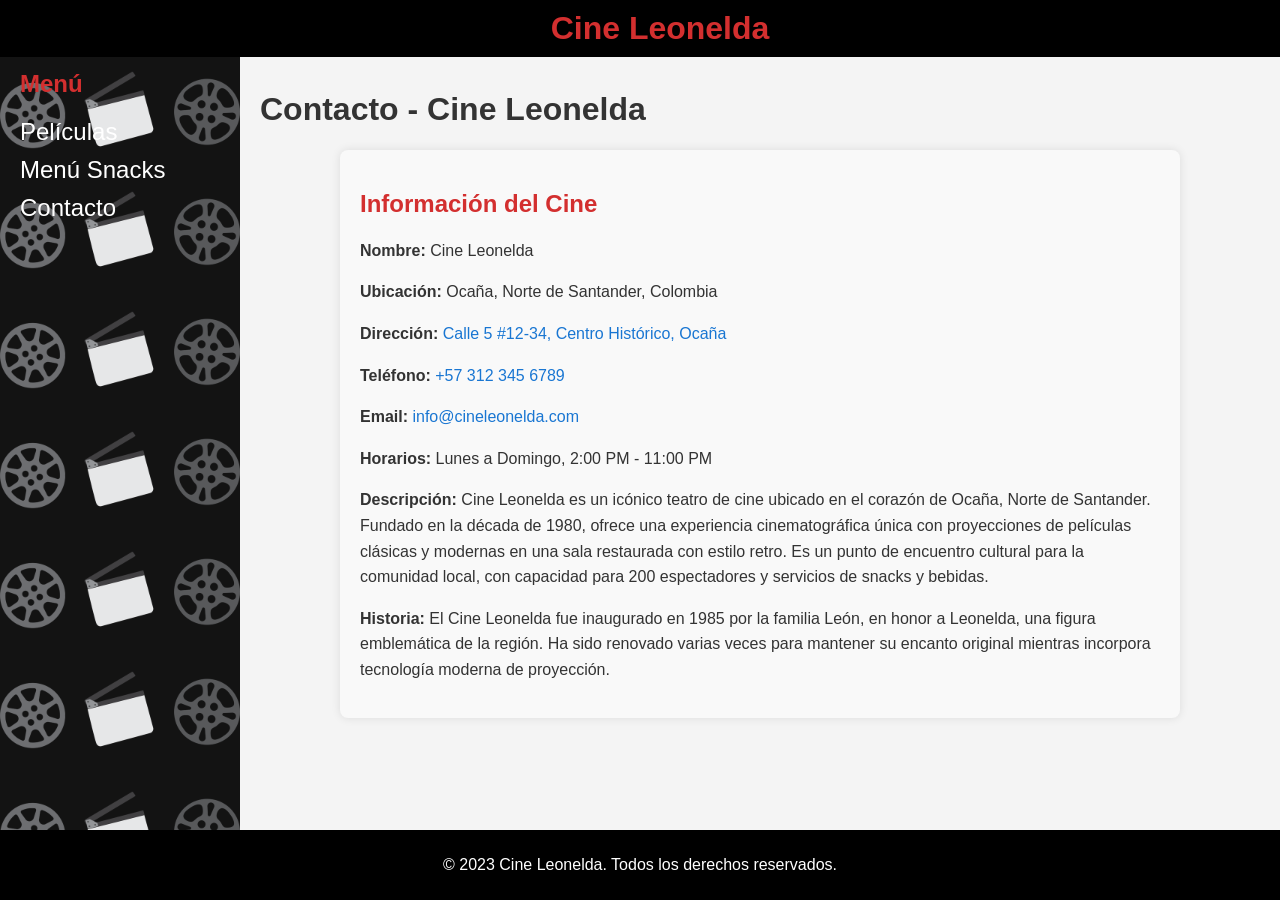
==== contacto/index.html @ 8b7ef1a2 "Descripción de los cambios en contacto" ====
<!DOCTYPE html>
<html lang="es">

<head>
    <meta charset="UTF-8">
    <meta name="viewport" content="width=device-width, initial-scale=1.0">
    <title>Contacto - Cine Leonelda</title>
    <link rel="stylesheet" href="../css/styles.css">
</head>

<body>
    <div id="header"></div>
    <div class="main-content">
        <div id="sidebar"></div>
        <div class="content">
            <h1>Contacto - Cine Leonelda</h1>
            <div class="contact-info">
                <h2>Información del Cine</h2>
                <p><strong>Nombre:</strong> Cine Leonelda</p>
                <p><strong>Ubicación:</strong> Ocaña, Norte de Santander, Colombia</p>
                <p><strong>Dirección:</strong> <a
                        href="https://www.google.com/maps/search/?api=1&query=Calle+5+%2312-34,+Centro+Histórico,+Ocaña,+Norte+de+Santander,+Colombia"
                        target="_blank">Calle 5 #12-34, Centro Histórico, Ocaña</a></p>
                <p><strong>Teléfono:</strong> <a href="tel:+573123456789">+57 312 345 6789</a></p>
                <p><strong>Email:</strong> <a href="mailto:info@cineleonelda.com">info@cineleonelda.com</a></p>
                <p><strong>Horarios:</strong> Lunes a Domingo, 2:00 PM - 11:00 PM</p>
                <p><strong>Descripción:</strong> Cine Leonelda es un icónico teatro de cine ubicado en el corazón de
                    Ocaña, Norte de Santander. Fundado en la década de 1980, ofrece una experiencia cinematográfica
                    única con proyecciones de películas clásicas y modernas en una sala restaurada con estilo retro. Es
                    un punto de encuentro cultural para la comunidad local, con capacidad para 200 espectadores y
                    servicios de snacks y bebidas.</p>
                <p><strong>Historia:</strong> El Cine Leonelda fue inaugurado en 1985 por la familia León, en honor a
                    Leonelda, una figura emblemática de la región. Ha sido renovado varias veces para mantener su
                    encanto original mientras incorpora tecnología moderna de proyección.</p>
            </div>
        </div>
    </div>
    <div id="footer"></div>
    <script src="../js/main.js"></script>
</body>

</html>
---- css/styles.css ----
/* Estilos para Cine Leonelda */
body {
    font-family: Arial, sans-serif;
    margin: 0;
    padding: 0;
    background-color: #f4f4f4;
    color: #333;
}

.login-container {
    max-width: 400px;
    margin: 100px auto;
    padding: 20px;
    background-color: #fff;
    border-radius: 8px;
    box-shadow: 0 0 10px rgba(0, 0, 0, 0.1);
}

.login-container h2 {
    text-align: center;
    color: #d32f2f;
}

.login-container form {
    display: flex;
    flex-direction: column;
}

.login-container label {
    margin-bottom: 5px;
    font-weight: bold;
}

.login-container input {
    margin-bottom: 15px;
    padding: 10px;
    border: 1px solid #ccc;
    border-radius: 4px;
}

.login-container button {
    padding: 10px;
    background-color: #d32f2f;
    color: #fff;
    border: none;
    border-radius: 4px;
    cursor: pointer;
}

.login-container button:hover {
    background-color: #b71c1c;
}

.error {
    color: red;
    text-align: center;
    margin-top: 10px;
}

header {
    background-color: #000;
    color: #fff;
    padding: 10px 20px;
    display: flex;
    justify-content: space-evenly;
    align-items: center;
    position: fixed;
    top: 0;
    width: 100%;
    z-index: 1000;
}

header h1 {
    margin: 0;
    color: #d32f2f;
}

.hamburger {
    display: none;
    flex-direction: column;
    background: none;
    border: none;
    cursor: pointer;
    padding: 5px;
}

.hamburger span {
    width: 25px;
    height: 3px;
    background-color: #fff;
    margin: 3px 0;
    transition: 0.3s;
}

.overlay {
    display: none;
    position: fixed;
    top: 0;
    left: 0;
    width: 100%;
    height: 100%;
    background: rgba(0, 0, 0, 0.5);
    z-index: 999;
}

.close-btn {
    position: absolute;
    top: 10px;
    right: 10px;
    background: none;
    border: none;
    color: #fff;
    font-size: 24px;
    cursor: pointer;
    z-index: 1001;
    display: none;
}

.main-content {
    display: flex;
    min-height: calc(100vh - 120px);
    padding-top: 50px;
}

.sidebar {
    width: 200px;
    background: url(/img/menu.png);
    background-size: contain;
    background-color: #131313;
    color: #fff;
    padding: 20px;
    height: 100%;
    display: block;
    position: static;
    transform: none;
    transition: transform 0.3s ease;
}

.sidebar h2 {
    margin-top: 0;
    color: #d32f2f;
}

.sidebar ul {
    list-style: none;
    padding: 0;
}

.sidebar ul li {
    margin-bottom: 10px;
}

.sidebar ul li a {
    color: #fff;
    text-decoration: none;
    font-size: 1.5rem;
}

.sidebar ul li a:hover {
    text-decoration: underline;
}

.content {
    flex: 1;
    padding: 20px;
}

#productsContainer,
#menuContainer {
    display: grid;
    grid-template-columns: repeat(auto-fill, minmax(280px, 1fr));
    gap: 20px;
    justify-items: center;
    align-items: start;
}

.product {
    width: 100%;
    max-width: 280px;
    min-height: 400px;
    margin: 0;
    padding: 15px;
    background-color: #fff;
    border-radius: 8px;
    box-shadow: 0 0 5px rgba(0, 0, 0, 0.1);
    transition: transform 0.2s ease, box-shadow 0.2s ease;
    box-sizing: border-box;
    display: flex;
    flex-direction: column;
    justify-content: space-between;
}

.menu-item {
    width: 100%;
    max-width: 280px;
    min-height: 350px;
    margin: 0;
    padding: 15px;
    background-color: #fff3e0;
    border: 2px solid #ff9800;
    border-radius: 12px;
    box-shadow: 0 0 5px rgba(0, 0, 0, 0.1);
    transition: transform 0.2s ease, box-shadow 0.2s ease;
    box-sizing: border-box;
    display: flex;
    flex-direction: column;
    justify-content: space-between;
}

.menu-item:hover {
    transform: scale(1.05);
    box-shadow: 0 8px 16px rgba(0, 0, 0, 0.2);
    border-color: #f57c00;
}

@keyframes fadeInUp {
    from {
        opacity: 0;
        transform: translateY(30px);
    }

    to {
        opacity: 1;
        transform: translateY(0);
    }
}

.product.animate {
    animation: fadeInUp 0.6s ease-out;
}

.product-image {
    width: 100%;
    height: auto;
    border-radius: 4px;
}

.product-title {
    margin: 10px 0;
    color: #d32f2f;
}

.product-description {
    margin: 5px 0;
}

.product-price {
    font-weight: bold;
    color: #333;
}

footer {
    background-color: #000;
    color: #fff;
    text-align: center;
    padding: 10px;
    position: relative;
}

/* Responsividad */
@media (max-width: 768px) {
    .hamburger {
        display: flex;
    }

    .main-content {
        flex-direction: column;
    }

    .sidebar {
        position: fixed;
        top: 50px;
        right: 0;
        height: calc(100vh - 60px);
        transform: translateX(100%);
        z-index: 999;
    }

    .sidebar.open {
        transform: translateX(0);
    }

    .close-btn {
        display: block;
    }

    .content {
        padding: 15px;
    }

    #productsContainer,
    #menuContainer {
        grid-template-columns: 1fr;
        gap: 15px;
    }

    .product {
        width: calc(100% - 40px);
        max-width: none;
    }

    .overlay.show {
        display: block;
    }
}

@media (min-width: 769px) and (max-width: 1024px) {

    #productsContainer,
    #menuContainer {
        grid-template-columns: repeat(2, 1fr);
        gap: 15px;
    }

    .product,
    .menu-item {
        max-width: none;
    }
}

@media (min-width: 1025px) {

    #productsContainer,
    #menuContainer {
        grid-template-columns: repeat(auto-fill, minmax(250px, 1fr));
        gap: 25px;
    }
}

.contact-info {
    max-width: 800px;
    margin: 0 auto;
    padding: 20px;
    background-color: #f9f9f9;
    border-radius: 8px;
    box-shadow: 0 0 10px rgba(0, 0, 0, 0.1);
}

.contact-info h2 {
    color: #d32f2f;
    margin-bottom: 20px;
}

.contact-info p {
    margin-bottom: 15px;
    line-height: 1.6;
}

.contact-info a {
    color: #1976d2;
    text-decoration: none;
}

.contact-info a:hover {
    text-decoration: underline;
    color: #0d47a1;
}

.loading {
    display: flex;
    flex-direction: column;
    align-items: center;
    justify-content: center;
    padding: 40px;
    text-align: center;
}

.spinner {
    width: 40px;
    height: 40px;
    border: 4px solid #f3f3f3;
    border-top: 4px solid #d32f2f;
    border-radius: 50%;
    animation: spin 1s linear infinite;
    margin-bottom: 10px;
}

@keyframes spin {
    0% {
        transform: rotate(0deg);
    }

    100% {
        transform: rotate(360deg);
    }
}
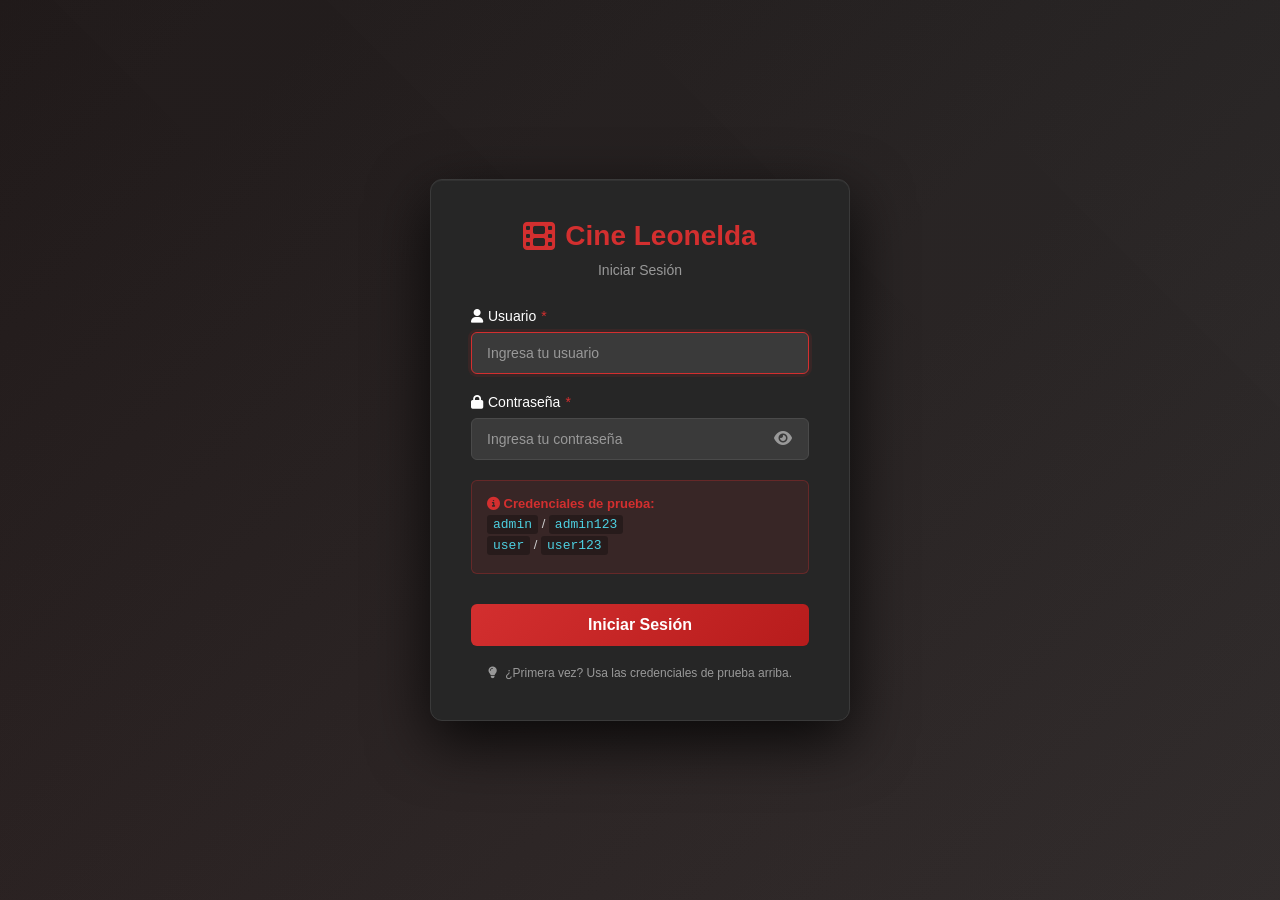
==== commit 1b464429: "Implementar formulario de inicio de sesión y estilos; agregar estilos de menú y página de contacto; " ====
--- a/contacto/index.html
+++ b/contacto/index.html
@@ -36,7 +36,9 @@
         </div>
     </div>
     <div id="footer"></div>
-    <script src="../js/main.js"></script>
+    <script src="../js/auth.js"></script>
+    <script src="../js/route-guard.js"></script>
+    <script src="../js/menu.js"></script>
 </body>
 
 </html>
--- a/css/styles.css
+++ b/css/styles.css
@@ -1,386 +1 @@
-/* Estilos para Cine Leonelda */
-body {
-    font-family: Arial, sans-serif;
-    margin: 0;
-    padding: 0;
-    background-color: #f4f4f4;
-    color: #333;
-}
-
-.login-container {
-    max-width: 400px;
-    margin: 100px auto;
-    padding: 20px;
-    background-color: #fff;
-    border-radius: 8px;
-    box-shadow: 0 0 10px rgba(0, 0, 0, 0.1);
-}
-
-.login-container h2 {
-    text-align: center;
-    color: #d32f2f;
-}
-
-.login-container form {
-    display: flex;
-    flex-direction: column;
-}
-
-.login-container label {
-    margin-bottom: 5px;
-    font-weight: bold;
-}
-
-.login-container input {
-    margin-bottom: 15px;
-    padding: 10px;
-    border: 1px solid #ccc;
-    border-radius: 4px;
-}
-
-.login-container button {
-    padding: 10px;
-    background-color: #d32f2f;
-    color: #fff;
-    border: none;
-    border-radius: 4px;
-    cursor: pointer;
-}
-
-.login-container button:hover {
-    background-color: #b71c1c;
-}
-
-.error {
-    color: red;
-    text-align: center;
-    margin-top: 10px;
-}
-
-header {
-    background-color: #000;
-    color: #fff;
-    padding: 10px 20px;
-    display: flex;
-    justify-content: space-evenly;
-    align-items: center;
-    position: fixed;
-    top: 0;
-    width: 100%;
-    z-index: 1000;
-}
-
-header h1 {
-    margin: 0;
-    color: #d32f2f;
-}
-
-.hamburger {
-    display: none;
-    flex-direction: column;
-    background: none;
-    border: none;
-    cursor: pointer;
-    padding: 5px;
-}
-
-.hamburger span {
-    width: 25px;
-    height: 3px;
-    background-color: #fff;
-    margin: 3px 0;
-    transition: 0.3s;
-}
-
-.overlay {
-    display: none;
-    position: fixed;
-    top: 0;
-    left: 0;
-    width: 100%;
-    height: 100%;
-    background: rgba(0, 0, 0, 0.5);
-    z-index: 999;
-}
-
-.close-btn {
-    position: absolute;
-    top: 10px;
-    right: 10px;
-    background: none;
-    border: none;
-    color: #fff;
-    font-size: 24px;
-    cursor: pointer;
-    z-index: 1001;
-    display: none;
-}
-
-.main-content {
-    display: flex;
-    min-height: calc(100vh - 120px);
-    padding-top: 50px;
-}
-
-.sidebar {
-    width: 200px;
-    background: url(/img/menu.png);
-    background-size: contain;
-    background-color: #131313;
-    color: #fff;
-    padding: 20px;
-    height: 100%;
-    display: block;
-    position: static;
-    transform: none;
-    transition: transform 0.3s ease;
-}
-
-.sidebar h2 {
-    margin-top: 0;
-    color: #d32f2f;
-}
-
-.sidebar ul {
-    list-style: none;
-    padding: 0;
-}
-
-.sidebar ul li {
-    margin-bottom: 10px;
-}
-
-.sidebar ul li a {
-    color: #fff;
-    text-decoration: none;
-    font-size: 1.5rem;
-}
-
-.sidebar ul li a:hover {
-    text-decoration: underline;
-}
-
-.content {
-    flex: 1;
-    padding: 20px;
-}
-
-#productsContainer,
-#menuContainer {
-    display: grid;
-    grid-template-columns: repeat(auto-fill, minmax(280px, 1fr));
-    gap: 20px;
-    justify-items: center;
-    align-items: start;
-}
-
-.product {
-    width: 100%;
-    max-width: 280px;
-    min-height: 400px;
-    margin: 0;
-    padding: 15px;
-    background-color: #fff;
-    border-radius: 8px;
-    box-shadow: 0 0 5px rgba(0, 0, 0, 0.1);
-    transition: transform 0.2s ease, box-shadow 0.2s ease;
-    box-sizing: border-box;
-    display: flex;
-    flex-direction: column;
-    justify-content: space-between;
-}
-
-.menu-item {
-    width: 100%;
-    max-width: 280px;
-    min-height: 350px;
-    margin: 0;
-    padding: 15px;
-    background-color: #fff3e0;
-    border: 2px solid #ff9800;
-    border-radius: 12px;
-    box-shadow: 0 0 5px rgba(0, 0, 0, 0.1);
-    transition: transform 0.2s ease, box-shadow 0.2s ease;
-    box-sizing: border-box;
-    display: flex;
-    flex-direction: column;
-    justify-content: space-between;
-}
-
-.menu-item:hover {
-    transform: scale(1.05);
-    box-shadow: 0 8px 16px rgba(0, 0, 0, 0.2);
-    border-color: #f57c00;
-}
-
-@keyframes fadeInUp {
-    from {
-        opacity: 0;
-        transform: translateY(30px);
-    }
-
-    to {
-        opacity: 1;
-        transform: translateY(0);
-    }
-}
-
-.product.animate {
-    animation: fadeInUp 0.6s ease-out;
-}
-
-.product-image {
-    width: 100%;
-    height: auto;
-    border-radius: 4px;
-}
-
-.product-title {
-    margin: 10px 0;
-    color: #d32f2f;
-}
-
-.product-description {
-    margin: 5px 0;
-}
-
-.product-price {
-    font-weight: bold;
-    color: #333;
-}
-
-footer {
-    background-color: #000;
-    color: #fff;
-    text-align: center;
-    padding: 10px;
-    position: relative;
-}
-
-/* Responsividad */
-@media (max-width: 768px) {
-    .hamburger {
-        display: flex;
-    }
-
-    .main-content {
-        flex-direction: column;
-    }
-
-    .sidebar {
-        position: fixed;
-        top: 50px;
-        right: 0;
-        height: calc(100vh - 60px);
-        transform: translateX(100%);
-        z-index: 999;
-    }
-
-    .sidebar.open {
-        transform: translateX(0);
-    }
-
-    .close-btn {
-        display: block;
-    }
-
-    .content {
-        padding: 15px;
-    }
-
-    #productsContainer,
-    #menuContainer {
-        grid-template-columns: 1fr;
-        gap: 15px;
-    }
-
-    .product {
-        width: calc(100% - 40px);
-        max-width: none;
-    }
-
-    .overlay.show {
-        display: block;
-    }
-}
-
-@media (min-width: 769px) and (max-width: 1024px) {
-
-    #productsContainer,
-    #menuContainer {
-        grid-template-columns: repeat(2, 1fr);
-        gap: 15px;
-    }
-
-    .product,
-    .menu-item {
-        max-width: none;
-    }
-}
-
-@media (min-width: 1025px) {
-
-    #productsContainer,
-    #menuContainer {
-        grid-template-columns: repeat(auto-fill, minmax(250px, 1fr));
-        gap: 25px;
-    }
-}
-
-.contact-info {
-    max-width: 800px;
-    margin: 0 auto;
-    padding: 20px;
-    background-color: #f9f9f9;
-    border-radius: 8px;
-    box-shadow: 0 0 10px rgba(0, 0, 0, 0.1);
-}
-
-.contact-info h2 {
-    color: #d32f2f;
-    margin-bottom: 20px;
-}
-
-.contact-info p {
-    margin-bottom: 15px;
-    line-height: 1.6;
-}
-
-.contact-info a {
-    color: #1976d2;
-    text-decoration: none;
-}
-
-.contact-info a:hover {
-    text-decoration: underline;
-    color: #0d47a1;
-}
-
-.loading {
-    display: flex;
-    flex-direction: column;
-    align-items: center;
-    justify-content: center;
-    padding: 40px;
-    text-align: center;
-}
-
-.spinner {
-    width: 40px;
-    height: 40px;
-    border: 4px solid #f3f3f3;
-    border-top: 4px solid #d32f2f;
-    border-radius: 50%;
-    animation: spin 1s linear infinite;
-    margin-bottom: 10px;
-}
-
-@keyframes spin {
-    0% {
-        transform: rotate(0deg);
-    }
-
-    100% {
-        transform: rotate(360deg);
-    }
-}+@import url("./index.css");
